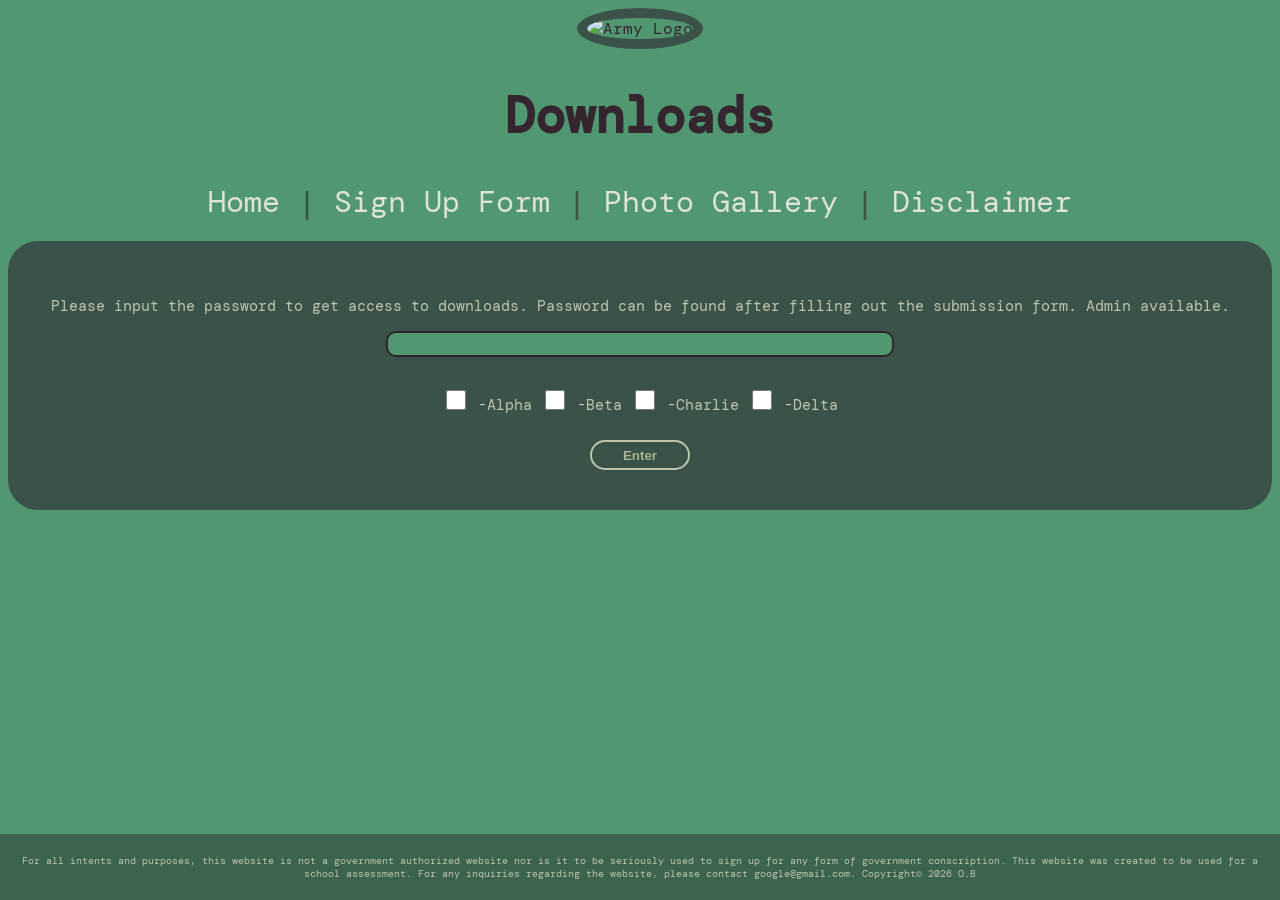
==== assessmentHtmlDownloads.html @ 150885c0 "Add files via upload" ====
<!DOCTYPE html>
<html>
	<head>
		<meta charset="UTF-8">
		<title>Downloads</title>
		<link rel="icon" type="image/x-icon" href="images/armyLogoCircle.png">
		<link rel="stylesheet" href="assessmentCss.css">
		<link rel="preconnect" href="https://fonts.googleapis.com">
		<link rel="preconnect" href="https://fonts.gstatic.com" crossorigin>
		<link href="https://fonts.googleapis.com/css2?family=DM+Mono:ital,wght@0,300;0,400;0,500;1,300;1,400;1,500&display=swap" rel="stylesheet">
	</head>
	<body>
		<img src="images/armyLogoCircle.png" alt="Army Logo" id="topImg">
		
		<h1 id="headTitle">Downloads</h1>
		
		<div class="links">
			<a href="assessmentHtml.html">Home</a><span> |</span>
			<a href="assessmentHtmlSignUp.html">Sign Up Form</a><span> |</span>
			<a href="assessmentHtmlPhotoGallery.html">Photo Gallery</a><span> |</span>
			<a href="assessmentHtmlDisclaimer.html">Disclaimer</a>
		</div>
		
		<div class="dnld">
			<p>Please input the password to get access to downloads. Password can be found after filling out the submission form. Admin available.</p>
			<input type="password" id="password1"></input><br>
			
			<input type="checkbox" id="ch1" name="chk1" value="alpha"></input>
			<label for="chk1">-Alpha</label>
			
			<input type="checkbox" id="ch2" name="chk2" value="beta"></input>
			<label for="chk2">-Beta</label>
			
			<input type="checkbox" id="ch3" name="chk3" value="charlie"></input>
			<label for="chk3">-Charlie</label>
			
			<input type="checkbox" id="ch4" name="chk4" value="delta"></input>
			<label for="chk4">-Delta</label>
			<br>
			<button id="passSub" onclick="showCheck()">Enter</button>
		</div>
		
		<div class="downloads-entree">
			<a href="docs/place.txt" download>List of Current Members</a><br>
			<a href="docs/place.txt" download>Timeline of Entry Level Exams</a><br>
			<a href="docs/place.txt" download>Certifications</a><br>
			<a href="docs/place.txt" download>Connections</a>
		</div>
		
		<div class="downloads-main">
			<a href="docs/place.txt" download>List of Current Members</a><br>
			<a href="docs/place.txt" download>Timeline of Entry Level Exams</a><br>
			<a href="docs/place.txt" download>Certifications</a><br>
			<a href="docs/place.txt" download>Connections</a><br>
			<a href="docs/place.txt" download>Secret Mission 1</a><br>
			<a href="docs/place.txt" download>Secret Mission 2</a><br>
			<a href="docs/place.txt" download>Locations</a><br>
			<a href="docs/place.txt" download>Timeline of Missions</a>
		</div>
		
		<script>
			
			const chBox1 = document.getElementById('ch1');
			const chBox2 = document.getElementById('ch2');
			const chBox3 = document.getElementById('ch3');
			const chBox4 = document.getElementById('ch4');
			
			const dE = document.querySelector('.downloads-entree');
			const dM = document.querySelector('.downloads-main');
			
			
			function showCheck() {
				let passText = document.getElementById('password1').value;
				
				let pass1 = false;
				let pass2 = false;
				
				if (passText === "entrylevelpass") {
					pass1 = true;
				}
				if (chBox1.checked && chBox2.checked && !chBox3.checked && chBox4.checked) {
					pass2 = true;
				}
				
				if (pass1 && pass2) {
					alert('correctpass');
					dE.classList.toggle('show-text');
				} else {
					let Mpass1 = false;
					let Mpass2 = false;
					
					if (passText === "mainlevelpass") {
						Mpass1 = true;
					}
					if (!chBox1.checked && !chBox2.checked && !chBox3.checked && chBox4.checked) {
						Mpass2 = true;
					}
					
					if (Mpass1 && Mpass2) {
						alert('correctpassadmin');
						dM.classList.add('show-text');
					} else {
						alert('Incorrect Password');
					}
				}
			}
		</script>
	</body>
	<footer>
		<div class="foot">
		
			<p id="disclaimer">
				For all intents and purposes, this website is not a government authorized website nor is it to be seriously used 
				to sign up for any form of government conscription. This website was created to be used for a school assessment. 
				For any inquiries regarding the website, please contact google@gmail.com. Copyright© 2026 O.B
			</p>
		</div>
	</footer>
</html>
---- assessmentCss.css ----
/*Misc*/

body {
	background-color: #519872;
	color: #34252F;
	font-family: "DM Mono", monospace;
	text-align: center;
	background-image: url("images/background.png");
	animation: scrollBackground 90s linear infinite;
}

@keyframes scrollBackground {
	from { background-position: 0 0; }
	to { background-position: 100% 0; }
}

#headTitle {
	font-size: 50px;
}

#aT {
	color: #3B5249;
	font-weight: bold;
}

/*Main Content*/

#topImg {
	width: 400px;
	height: 400px;
	border: 10px solid #3B5249;
	border-radius: 50%;
}

.links {
	font-size: 30px;
	margin-bottom: 20px;
}

.links > span {
	color: #3B5249;
}

a {
	text-decoration: none;
	color: #e0e3da;
}

a:hover {
	color: #BEC5AD;
}

.info {
	font-size: 15px;
	color: #BEC5AD;
	background-color: #3B5249;
	border-radius: 15px;
	padding: 15px;
	margin: 10px;
}

.tabs {
	font-size: 15px;
	font-weight: normal;
	color: #BEC5AD;
	background-color: #3B5249;
	border-radius: 15px;
	padding: 15px;
	margin: 10px;
	margin-bottom: 20px;
}

.botImg {
	margin-bottom: 70px;
}

#bottomImg {
	border: 2px solid #3B5249;
	border-radius: 30px;
	width: 300px;
	height: 180px;
}

#bottomImg1 {
	border: 2px solid #3B5249;
	border-radius: 30px;
	width: 300px;
	height: 180px;
}

#bottomImg2 {
	border: 2px solid #3B5249;
	border-radius: 30px;
	width: 300px;
	height: 180px;
}

#tabsReplace {
	margin: 10px;
}

/*Button Styling*/

.buttons {
	margin: 50px 0 10px 0;
}

button {
	width: 100px;
	height: 30px;
	background-color: #3B5249;
	border: 2px solid #BEC5AD;
	border-radius: 15px;
	color: #A4B494;
	font-weight: bold;
}

button:hover {
	border: 2px solid #868A7C;
}

/*Color Scheme*/

#cScheme {
	width: 97vw;
	border: 5px solid black;
	border-radius: 15px;
	margin-bottom: 100px;
}

/*footer*/

#disclaimer {
	color: #BEC5AD;
	font-size: 10px;
	text-align: center;
	overflow: hidden;
	margin: 20px;
}

.foot {
	background-color: #3c634e;
	width: 100vw;
	overflow: hidden;
	margin-left: -8px;
	position: fixed;
	bottom: 0;
}

/*Sign Up Page*/

.inputs {
	background-color: #3B5249;
	padding: 10px;
	border-radius: 30px;
	margin-bottom: 20px;
	background-image: url('images/eyeBG.png');
	background-size: 100px 100px;
}

.inputs > h3 {
	color: #BEC5AD;
}

#name, #email, #phone {
	width: 500px;
	height: 20px;
	border: 2px solid #34252F;
	border-radius: 10px;
	background-color: #519872;
}

#letter {
	width: 500px;
	height: 100px;
	margin-bottom: 10px;
	border: 2px solid #34252F;
	border-radius: 10px;
	background-color: #519872;
}

#subButt {
	margin-bottom: 20px;
	width: 200px;
	height: 50px;
}

.submission {
	text-align: left;
	font-weight: bold;
	font-size: 20px;
	color: #BEC5AD;
	background-image: url('images/eyeBG.png');
	background-size: 100px 100px;
	padding: 70px;
	border-radius: 30px;
	margin-bottom: 70px;
	overflow-wrap: break-word;
    word-wrap: break-word;
    word-break: break-word;
    overflow: hidden;
}

.submission > p {
	margin-left: 60px;
}

.submission > span {
	font-weight: normal;
}

#sendDis {
	margin-top: -20px;
}

/*Photo Gallery*/

.imageInfo {
	background-color: #3B5249;
	border-radius: 30px;
	padding: 40px;
	font-size: 15px;
	color: #BEC5AD;
	margin-bottom: 20px;
	
}

.photos {
	margin-bottom: 70px;
}

#gImg {
	border: 2px solid #34252F;
	width: 30%;
	height: 220px;
	border-radius: 15px;
	transition: filter 0.3s ease;
}

#gImg:hover {
	filter: invert(40%);
}

/*downloads*/

.dnld {
	background-color: #3B5249;
	border-radius: 30px;
	padding: 40px;
	font-size: 15px;
	color: #BEC5AD;
	margin-bottom: 20px;
}

#password1 {
	margin-bottom: 30px;
	width: 500px;
	height: 20px;
	border: 2px solid #34252F;
	border-radius: 10px;
	background-color: #519872;
	color: red;
}

.dnld > input[type="checkbox"] {
	width: 1.5em;
	height: 1.5em;
	accent-color: red;
	margin-bottom: 30px;
}

.downloads-entree, .downloads-main {
	margin-bottom: 10px;
	visibility: hidden;
}

.downloads-main {
	margin-bottom: 100px;
}

.show-text {
	visibility: visible;
}

/*Disclaimer*/

.disclaimerInfo {
	background-color: #3B5249;
	border-radius: 30px;
	padding: 40px;
	font-size: 25px;
	color: #BEC5AD;
	margin-bottom: 20px;
}

#btxt {
	font-weight: bold;
}

.reflinks {
	background-color: #3B5249;
	border-radius: 30px;
	padding: 40px;
	font-size: 15px;
	color: #BEC5AD;
	margin-bottom: 100px;
	line-height: 2.6;
}

.reflinks > a {
	font-size: 20px;
}

.reflinks > a:hover {
	font-weight: bold;
}
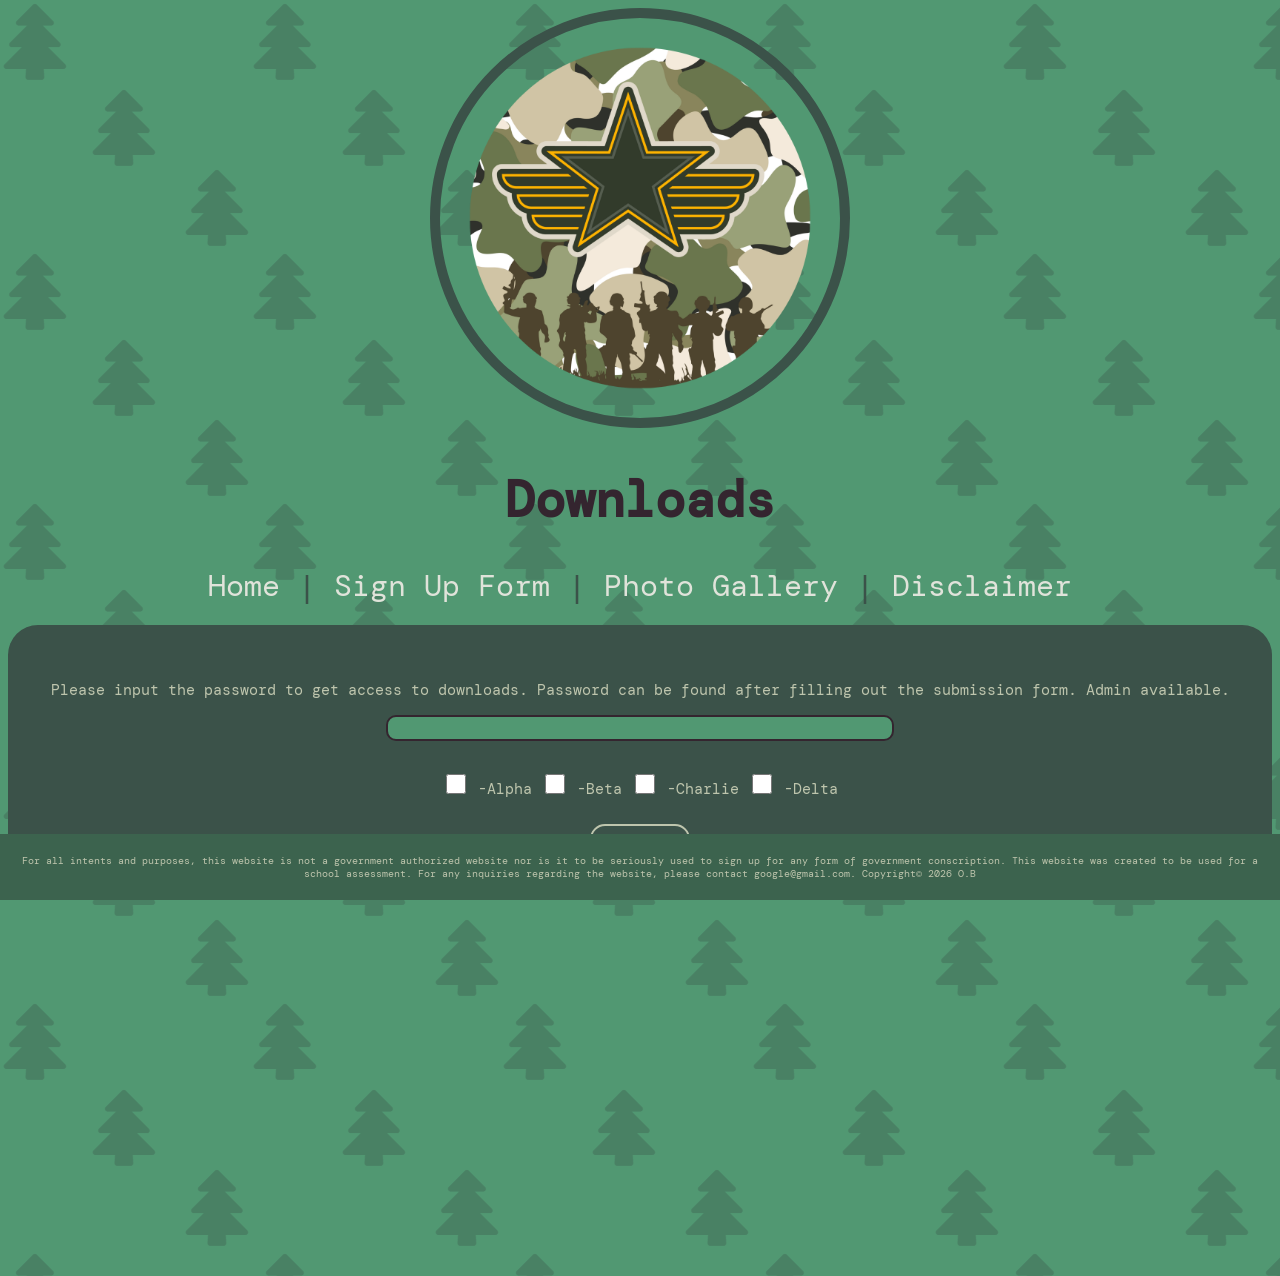
==== commit 4ea3873c: "Add files via upload" ====
--- a/assessmentHtmlDownloads.html
+++ b/assessmentHtmlDownloads.html
@@ -15,7 +15,7 @@
 		<h1 id="headTitle">Downloads</h1>
 		
 		<div class="links">
-			<a href="assessmentHtml.html">Home</a><span> |</span>
+			<a href="index.html">Home</a><span> |</span>
 			<a href="assessmentHtmlSignUp.html">Sign Up Form</a><span> |</span>
 			<a href="assessmentHtmlPhotoGallery.html">Photo Gallery</a><span> |</span>
 			<a href="assessmentHtmlDisclaimer.html">Disclaimer</a>
